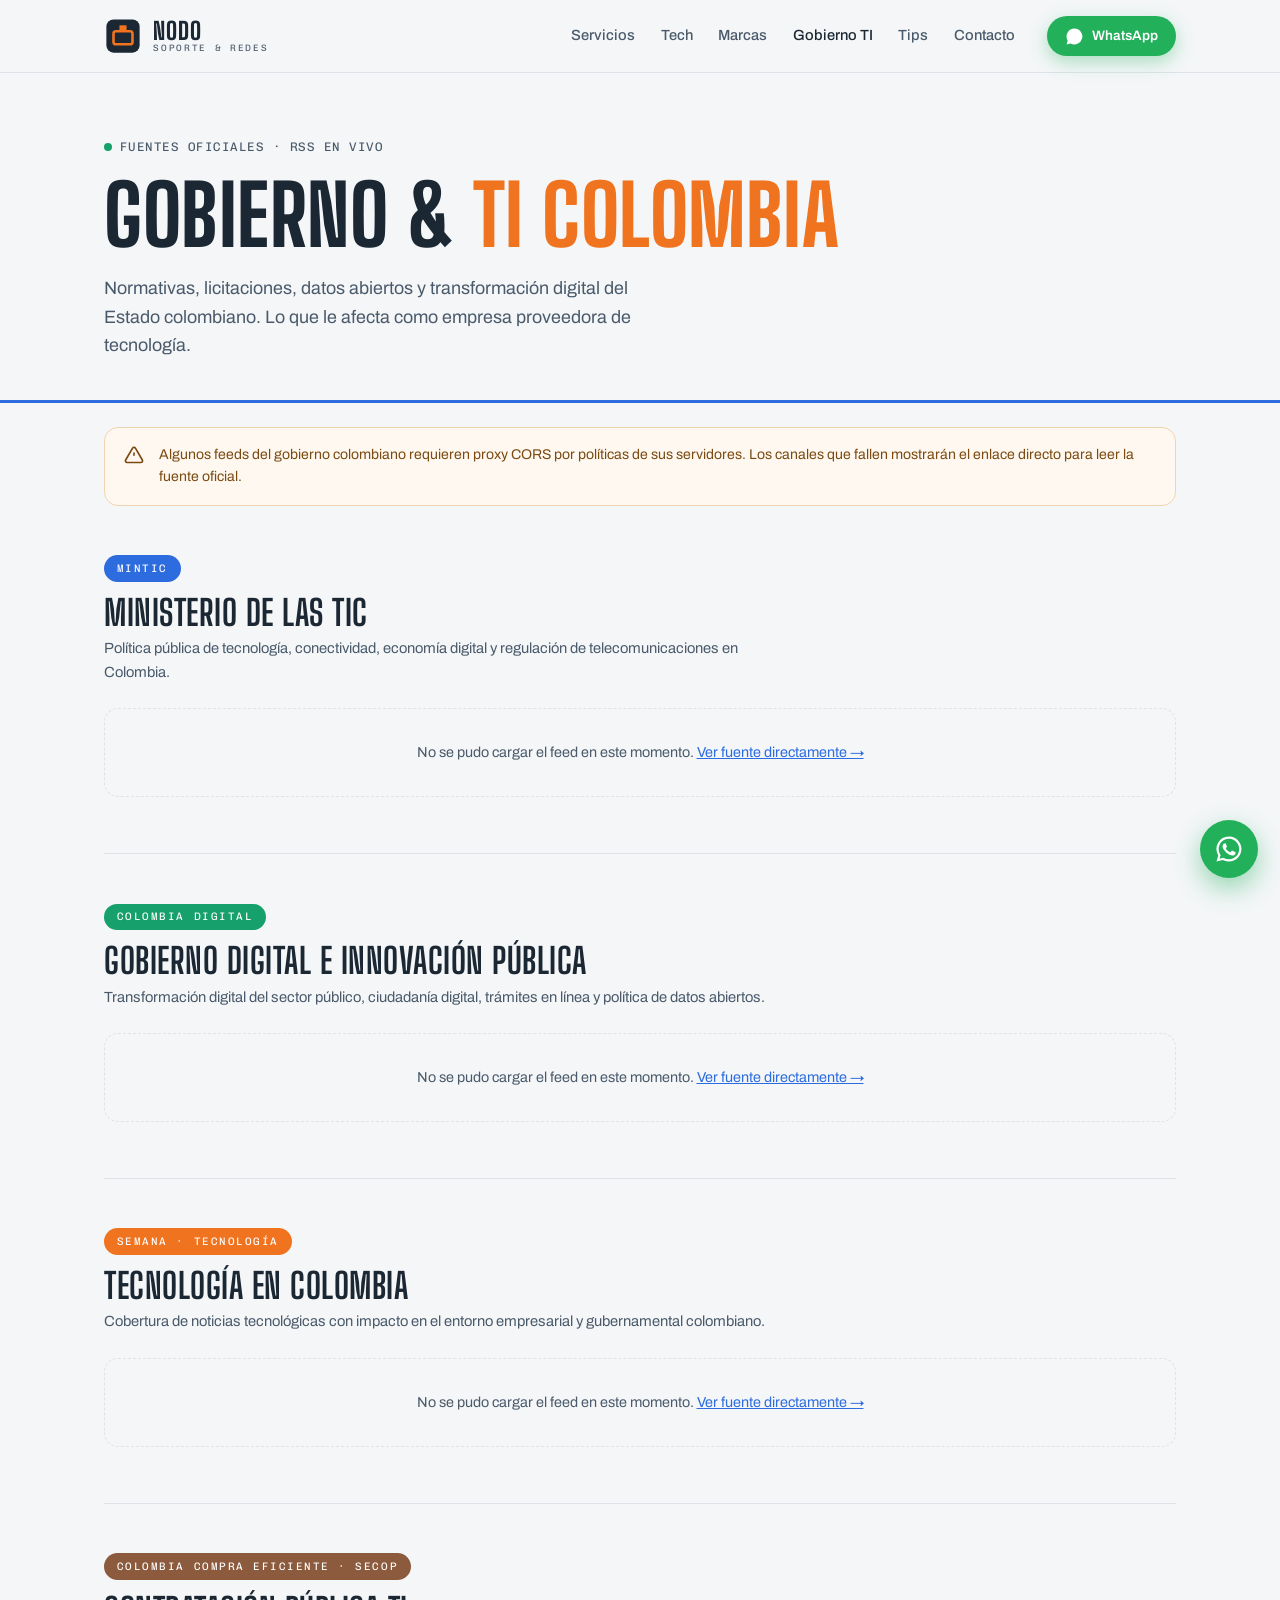
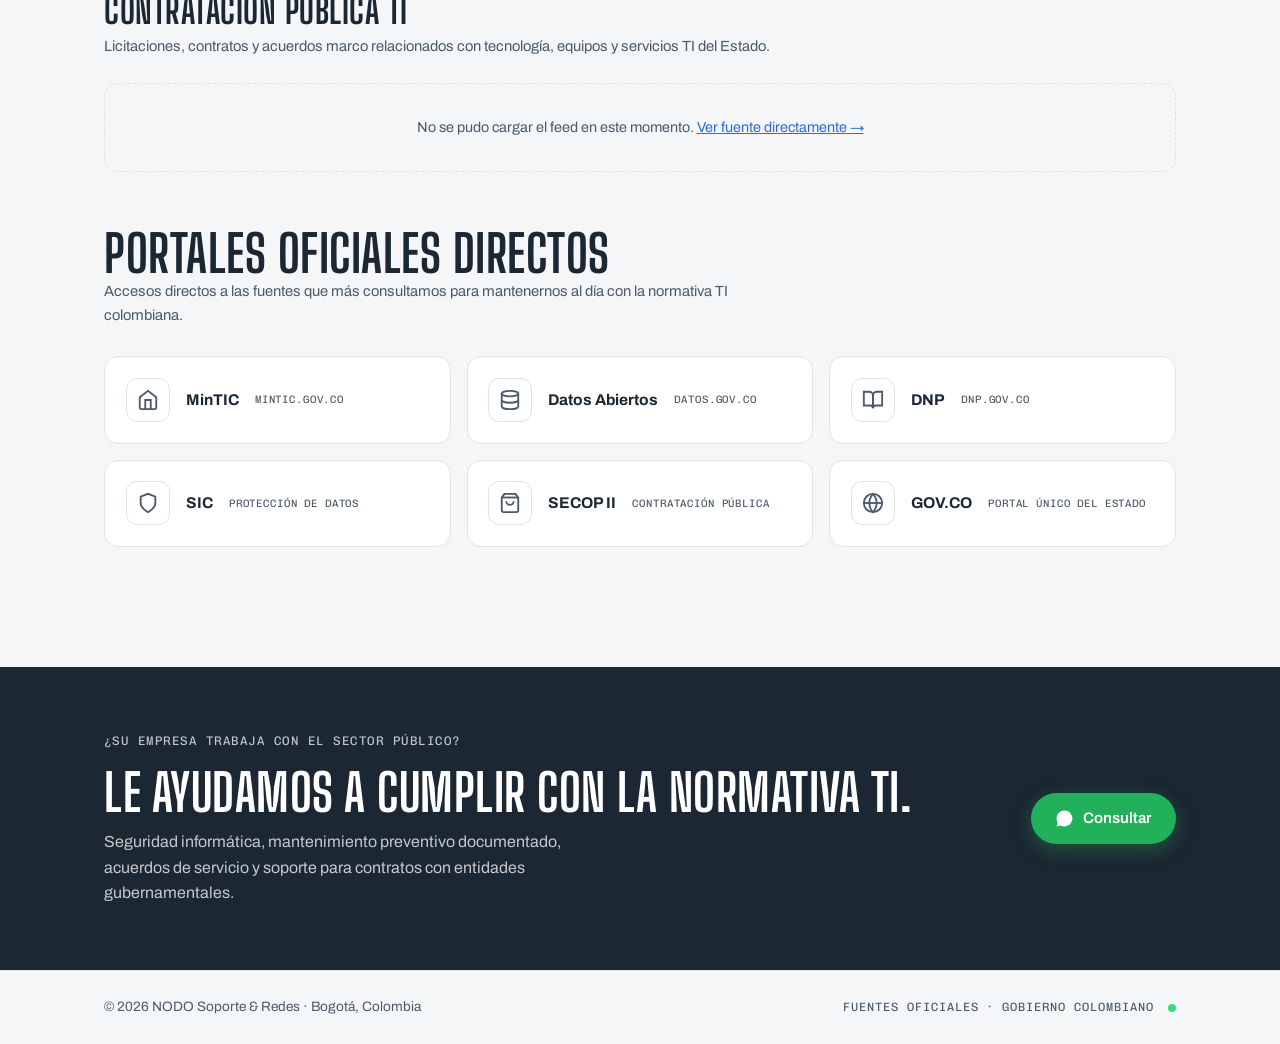
==== gobierno.html @ 035f22e1 "feat: páginas RSS marcas, gobierno Colombia y tips seguridad" ====
<!DOCTYPE html>
<html lang="es">
<head>
<meta charset="UTF-8">
<meta name="viewport" content="width=device-width, initial-scale=1.0">
<title>Gobierno &amp; TI Colombia — NODO Soporte &amp; Redes</title>
<meta name="description" content="Noticias de tecnología del gobierno colombiano: MinTIC, datos abiertos, normativas TI, DNP y transformación digital pública.">
<link rel="preconnect" href="https://fonts.googleapis.com">
<link rel="preconnect" href="https://fonts.gstatic.com" crossorigin>
<link href="https://fonts.googleapis.com/css2?family=Big+Shoulders+Display:wght@600;700;800&family=Archivo:wght@400;500;600;700&family=Chivo+Mono:wght@400;500&display=swap" rel="stylesheet">
<link rel="stylesheet" href="css/styles.css">
<link rel="stylesheet" href="css/rss.css">
<link rel="icon" href="data:image/svg+xml,<svg xmlns='http://www.w3.org/2000/svg' viewBox='0 0 32 32'><rect width='32' height='32' rx='6' fill='%231B2733'/><rect x='8' y='10' width='16' height='12' rx='2' fill='none' stroke='%23F0731F' stroke-width='2'/><rect x='13' y='6' width='6' height='4' fill='%23F0731F'/></svg>">
</head>
<body>

<header class="site-header" id="top">
  <div class="wrap header-inner">
    <a class="brand" href="index.html" aria-label="NODO inicio">
      <svg class="brand-mark" viewBox="0 0 32 32" aria-hidden="true">
        <rect x="2" y="2" width="28" height="28" rx="6" fill="var(--ink)"/>
        <rect x="8" y="12" width="16" height="11" rx="2" fill="none" stroke="var(--naranja)" stroke-width="2.2"/>
        <rect x="13" y="7" width="6" height="5" fill="var(--naranja)"/>
      </svg>
      <span class="brand-name">NODO<small>Soporte &amp; Redes</small></span>
    </a>
    <nav class="main-nav" id="mainNav" aria-label="Navegación principal">
      <a href="index.html#servicios">Servicios</a>
      <a href="noticias.html">Tech</a>
      <a href="marcas.html">Marcas</a>
      <a href="gobierno.html" class="active">Gobierno TI</a>
      <a href="tips.html">Tips</a>
      <a href="index.html#contacto">Contacto</a>
    </nav>
    <a class="btn btn-wa header-cta" href="https://wa.me/573502605543" target="_blank" rel="noopener">
      <svg viewBox="0 0 24 24" aria-hidden="true"><path fill="currentColor" d="M12 2a10 10 0 0 0-8.6 15.1L2 22l5-1.3A10 10 0 1 0 12 2Z"/></svg>
      WhatsApp
    </a>
    <button class="nav-toggle" id="navToggle" aria-label="Abrir menú" aria-expanded="false">
      <span></span><span></span><span></span>
    </button>
  </div>
</header>

<section class="rss-hero" style="--hero-accent:var(--azul)">
  <div class="wrap reveal">
    <p class="eyebrow"><span class="led"></span> Fuentes oficiales · RSS en vivo</p>
    <h1>Gobierno &amp; <em>TI Colombia</em></h1>
    <p class="lead">Normativas, licitaciones, datos abiertos y transformación digital del Estado colombiano. Lo que le afecta como empresa proveedora de tecnología.</p>
  </div>
</section>

<!-- ===== AVISO CORS ===== -->
<div class="wrap">
  <div class="cors-notice reveal">
    <svg viewBox="0 0 24 24" aria-hidden="true"><path fill="none" stroke="currentColor" stroke-width="2" d="M12 9v4M12 17h.01M10.3 3.7L2 18a2 2 0 0 0 1.7 3h16.6A2 2 0 0 0 22 18L13.7 3.7a2 2 0 0 0-3.4 0Z"/></svg>
    <p>Algunos feeds del gobierno colombiano requieren proxy CORS por políticas de sus servidores. Los canales que fallen mostrarán el enlace directo para leer la fuente oficial.</p>
  </div>
</div>

<main class="rss-main">
  <div class="wrap">

    <!-- MinTIC -->
    <section class="rss-channel reveal"
      data-feed="https://api.rss2json.com/v1/api.json?rss_url=https%3A%2F%2Fwww.mintic.gov.co%2Fportal%2Frss%2Fnoticias.xml&count=4"
      data-fallback="https://www.mintic.gov.co/portal/inicio/Sala-de-prensa/Noticias/"
      data-color="var(--azul)">
      <div class="ch-head">
        <span class="ch-badge" style="--bc:var(--azul)">MinTIC</span>
        <h2>Ministerio de las TIC</h2>
        <p class="ch-desc">Política pública de tecnología, conectividad, economía digital y regulación de telecomunicaciones en Colombia.</p>
      </div>
      <div class="ch-grid" id="feed-mintic">
        <div class="rss-skeleton"></div><div class="rss-skeleton"></div>
        <div class="rss-skeleton"></div><div class="rss-skeleton"></div>
      </div>
    </section>

    <!-- Colombia Digital / Gobierno Digital -->
    <section class="rss-channel reveal"
      data-feed="https://api.rss2json.com/v1/api.json?rss_url=https%3A%2F%2Fwww.colombiadigital.net%2Ffeed%2F&count=4"
      data-fallback="https://www.colombiadigital.net/"
      data-color="var(--verde)">
      <div class="ch-head">
        <span class="ch-badge" style="--bc:var(--verde)">Colombia Digital</span>
        <h2>Gobierno digital e innovación pública</h2>
        <p class="ch-desc">Transformación digital del sector público, ciudadanía digital, trámites en línea y política de datos abiertos.</p>
      </div>
      <div class="ch-grid" id="feed-coldigital">
        <div class="rss-skeleton"></div><div class="rss-skeleton"></div>
        <div class="rss-skeleton"></div><div class="rss-skeleton"></div>
      </div>
    </section>

    <!-- Semana Tecnología (noticias Colombia tech) -->
    <section class="rss-channel reveal"
      data-feed="https://api.rss2json.com/v1/api.json?rss_url=https%3A%2F%2Fwww.semana.com%2Frss%2Ftecnologia%2F&count=4"
      data-fallback="https://www.semana.com/tecnologia/"
      data-color="var(--naranja)">
      <div class="ch-head">
        <span class="ch-badge" style="--bc:var(--naranja)">Semana · Tecnología</span>
        <h2>Tecnología en Colombia</h2>
        <p class="ch-desc">Cobertura de noticias tecnológicas con impacto en el entorno empresarial y gubernamental colombiano.</p>
      </div>
      <div class="ch-grid" id="feed-semana">
        <div class="rss-skeleton"></div><div class="rss-skeleton"></div>
        <div class="rss-skeleton"></div><div class="rss-skeleton"></div>
      </div>
    </section>

    <!-- SECOP / Contratación pública -->
    <section class="rss-channel reveal"
      data-feed="https://api.rss2json.com/v1/api.json?rss_url=https%3A%2F%2Fwww.colombiacompra.gov.co%2Frss.xml&count=4"
      data-fallback="https://www.colombiacompra.gov.co/secop/secop-ii"
      data-color="var(--cafe)">
      <div class="ch-head">
        <span class="ch-badge" style="--bc:var(--cafe)">Colombia Compra Eficiente · SECOP</span>
        <h2>Contratación pública TI</h2>
        <p class="ch-desc">Licitaciones, contratos y acuerdos marco relacionados con tecnología, equipos y servicios TI del Estado.</p>
      </div>
      <div class="ch-grid" id="feed-secop">
        <div class="rss-skeleton"></div><div class="rss-skeleton"></div>
        <div class="rss-skeleton"></div><div class="rss-skeleton"></div>
      </div>
    </section>

    <!-- Bloque informativo: enlaces directos gobierno -->
    <section class="gov-links reveal">
      <h2>Portales oficiales directos</h2>
      <p class="ch-desc" style="margin-bottom:1.8rem">Accesos directos a las fuentes que más consultamos para mantenernos al día con la normativa TI colombiana.</p>
      <div class="gov-grid">
        <a class="gov-card" href="https://www.mintic.gov.co/" target="_blank" rel="noopener">
          <span class="gov-icon" style="--gi:var(--azul)">
            <svg viewBox="0 0 24 24"><path fill="none" stroke="currentColor" stroke-width="2" d="M3 9l9-7 9 7v11a2 2 0 0 1-2 2H5a2 2 0 0 1-2-2Z"/><polyline points="9 22 9 12 15 12 15 22" fill="none" stroke="currentColor" stroke-width="2"/></svg>
          </span>
          <strong>MinTIC</strong>
          <span>mintic.gov.co</span>
        </a>
        <a class="gov-card" href="https://datos.gov.co/" target="_blank" rel="noopener">
          <span class="gov-icon" style="--gi:var(--verde)">
            <svg viewBox="0 0 24 24"><ellipse cx="12" cy="5" rx="9" ry="3" fill="none" stroke="currentColor" stroke-width="2"/><path fill="none" stroke="currentColor" stroke-width="2" d="M3 5v14a9 3 0 0 0 18 0V5"/><path fill="none" stroke="currentColor" stroke-width="2" d="M3 12a9 3 0 0 0 18 0"/></svg>
          </span>
          <strong>Datos Abiertos</strong>
          <span>datos.gov.co</span>
        </a>
        <a class="gov-card" href="https://www.dnp.gov.co/" target="_blank" rel="noopener">
          <span class="gov-icon" style="--gi:var(--naranja)">
            <svg viewBox="0 0 24 24"><path fill="none" stroke="currentColor" stroke-width="2" d="M2 3h6a4 4 0 0 1 4 4v14a3 3 0 0 0-3-3H2Z"/><path fill="none" stroke="currentColor" stroke-width="2" d="M22 3h-6a4 4 0 0 0-4 4v14a3 3 0 0 1 3-3h7Z"/></svg>
          </span>
          <strong>DNP</strong>
          <span>dnp.gov.co</span>
        </a>
        <a class="gov-card" href="https://www.sic.gov.co/" target="_blank" rel="noopener">
          <span class="gov-icon" style="--gi:var(--cafe)">
            <svg viewBox="0 0 24 24"><path fill="none" stroke="currentColor" stroke-width="2" d="M12 22s8-4 8-10V5l-8-3-8 3v7c0 6 8 10 8 10Z"/></svg>
          </span>
          <strong>SIC</strong>
          <span>Protección de datos</span>
        </a>
        <a class="gov-card" href="https://www.colombiacompra.gov.co/" target="_blank" rel="noopener">
          <span class="gov-icon" style="--gi:var(--azul)">
            <svg viewBox="0 0 24 24"><path fill="none" stroke="currentColor" stroke-width="2" d="M6 2 3 6v14a2 2 0 0 0 2 2h14a2 2 0 0 0 2-2V6l-3-4Z"/><line x1="3" y1="6" x2="21" y2="6" stroke="currentColor" stroke-width="2"/><path fill="none" stroke="currentColor" stroke-width="2" d="M16 10a4 4 0 0 1-8 0"/></svg>
          </span>
          <strong>SECOP II</strong>
          <span>Contratación pública</span>
        </a>
        <a class="gov-card" href="https://www.gov.co/" target="_blank" rel="noopener">
          <span class="gov-icon" style="--gi:var(--verde)">
            <svg viewBox="0 0 24 24"><circle cx="12" cy="12" r="10" fill="none" stroke="currentColor" stroke-width="2"/><line x1="2" y1="12" x2="22" y2="12" stroke="currentColor" stroke-width="2"/><path fill="none" stroke="currentColor" stroke-width="2" d="M12 2a15.3 15.3 0 0 1 4 10 15.3 15.3 0 0 1-4 10 15.3 15.3 0 0 1-4-10 15.3 15.3 0 0 1 4-10Z"/></svg>
          </span>
          <strong>GOV.CO</strong>
          <span>Portal único del Estado</span>
        </a>
      </div>
    </section>

  </div>
</main>

<section class="news-teaser">
  <div class="wrap news-teaser-inner reveal">
    <div>
      <p class="eyebrow eyebrow-light">¿Su empresa trabaja con el sector público?</p>
      <h2>Le ayudamos a cumplir con la normativa TI.</h2>
      <p>Seguridad informática, mantenimiento preventivo documentado, acuerdos de servicio y soporte para contratos con entidades gubernamentales.</p>
    </div>
    <a class="btn btn-wa" href="https://wa.me/573502605543?text=Hola%2C%20necesito%20soporte%20TI%20para%20sector%20p%C3%BAblico" target="_blank" rel="noopener">
      <svg viewBox="0 0 24 24" aria-hidden="true"><path fill="currentColor" d="M12 2a10 10 0 0 0-8.6 15.1L2 22l5-1.3A10 10 0 1 0 12 2Z"/></svg>
      Consultar
    </a>
  </div>
</section>

<footer class="site-footer">
  <div class="wrap footer-inner">
    <p>© <span id="year"></span> NODO Soporte &amp; Redes · Bogotá, Colombia</p>
    <p class="mono">FUENTES OFICIALES · GOBIERNO COLOMBIANO <span class="led led-green"></span></p>
  </div>
</footer>

<a class="wa-float" href="https://wa.me/573502605543" target="_blank" rel="noopener" aria-label="WhatsApp">
  <svg viewBox="0 0 24 24" aria-hidden="true"><path fill="currentColor" d="M12 2a10 10 0 0 0-8.6 15.1L2 22l5-1.3A10 10 0 1 0 12 2Zm0 18.2a8.2 8.2 0 0 1-4.2-1.1l-.3-.2-3 .8.8-2.9-.2-.3A8.2 8.2 0 1 1 12 20.2Zm4.5-6.1c-.2-.1-1.5-.7-1.7-.8s-.4-.1-.6.1-.7.8-.8 1-.3.2-.5.1a6.7 6.7 0 0 1-2-1.2 7.4 7.4 0 0 1-1.4-1.7c-.1-.2 0-.4.1-.5l.4-.5a1.7 1.7 0 0 0 .3-.4.5.5 0 0 0 0-.4c0-.1-.6-1.4-.8-1.9s-.4-.4-.6-.4h-.5a1 1 0 0 0-.7.3 2.9 2.9 0 0 0-.9 2.1 5 5 0 0 0 1.1 2.7 11.4 11.4 0 0 0 4.4 3.9 14.6 14.6 0 0 0 1.5.5 3.5 3.5 0 0 0 1.6.1 2.6 2.6 0 0 0 1.7-1.2 2.1 2.1 0 0 0 .2-1.2c-.1-.1-.3-.2-.5-.3Z"/></svg>
</a>

<script src="js/main.js"></script>
<script src="js/rss.js"></script>
</body>
</html>
---- css/styles.css ----
/* ============================================================
   NODO Soporte & Redes — styles.css
   Paleta basada en el código de colores T568B del cable UTP
   ============================================================ */
:root{
  --ink:#1B2733;          /* texto / panel oscuro */
  --ink-soft:#4A5A6A;
  --paper:#F4F6F8;        /* fondo claro técnico */
  --card:#FFFFFF;
  --line:#DDE3E9;

  /* Pares UTP */
  --naranja:#F0731F;
  --verde:#16A06B;
  --azul:#2D6CDF;
  --cafe:#8C5A3C;
  --wa:#22B05A;

  --display:"Big Shoulders Display",sans-serif;
  --body:"Archivo",system-ui,sans-serif;
  --mono:"Chivo Mono",monospace;

  --radius:14px;
  --wrap:1120px;
}

*{box-sizing:border-box;margin:0;padding:0}
html{scroll-behavior:smooth}
body{
  font-family:var(--body);
  color:var(--ink);
  background:var(--paper);
  line-height:1.6;
  -webkit-font-smoothing:antialiased;
}
img,svg{display:block;max-width:100%}
a{color:inherit;text-decoration:none}
.wrap{max-width:var(--wrap);margin:0 auto;padding:0 24px}

h1,h2,h3{font-family:var(--display);line-height:1.02;text-transform:uppercase;letter-spacing:.5px}
h1{font-size:clamp(3rem,7vw,5.2rem);font-weight:800}
h1 em{font-style:normal;color:var(--naranja)}
h2{font-size:clamp(2rem,4.5vw,3.2rem);font-weight:700}
h3{font-size:1.25rem;font-weight:700;letter-spacing:.8px}

.eyebrow{
  font-family:var(--mono);font-size:.78rem;letter-spacing:.12em;
  text-transform:uppercase;color:var(--ink-soft);
  display:flex;align-items:center;gap:.5rem;margin-bottom:1rem;
}
.eyebrow-light{color:rgba(255,255,255,.7)}
.lead{font-size:1.12rem;color:var(--ink-soft);max-width:34rem}
.mono{font-family:var(--mono);font-size:.75rem;letter-spacing:.08em}

.led{width:8px;height:8px;border-radius:50%;background:var(--verde);display:inline-block;animation:blink 2.4s infinite}
.led-green{background:#3DDC84;vertical-align:middle;margin-left:.4rem}
@keyframes blink{0%,100%{opacity:1}50%{opacity:.25}}

/* ---------- Botones ---------- */
.btn{
  display:inline-flex;align-items:center;gap:.55rem;
  font-weight:600;font-size:.95rem;
  padding:.85rem 1.5rem;border-radius:999px;
  transition:transform .15s ease,box-shadow .15s ease;
}
.btn svg{width:19px;height:19px}
.btn:hover{transform:translateY(-2px)}
.btn:focus-visible{outline:3px solid var(--azul);outline-offset:2px}
.btn-wa{background:var(--wa);color:#fff;box-shadow:0 6px 18px rgba(34,176,90,.35)}
.btn-ghost{border:2px solid var(--ink);color:var(--ink)}
.btn-light{background:#fff;color:var(--ink)}

/* ---------- Header ---------- */
.site-header{
  position:sticky;top:0;z-index:50;
  background:rgba(244,246,248,.88);backdrop-filter:blur(10px);
  border-bottom:1px solid var(--line);
}
.header-inner{display:flex;align-items:center;gap:2rem;height:72px}
.brand{display:flex;align-items:center;gap:.7rem}
.brand-mark{width:38px;height:38px}
.brand-name{
  font-family:var(--display);font-weight:800;font-size:1.5rem;
  letter-spacing:1px;line-height:1;display:flex;flex-direction:column;
}
.brand-name small{
  font-family:var(--mono);font-weight:400;font-size:.58rem;
  letter-spacing:.18em;color:var(--ink-soft);text-transform:uppercase;
}
.main-nav{display:flex;gap:1.6rem;margin-left:auto}
.main-nav a{font-size:.92rem;font-weight:500;color:var(--ink-soft)}
.main-nav a:hover,.main-nav a.active{color:var(--ink)}
.header-cta{padding:.55rem 1.1rem;font-size:.85rem}
.nav-toggle{display:none;background:none;border:0;cursor:pointer;flex-direction:column;gap:5px;padding:8px}
.nav-toggle span{width:24px;height:2.5px;background:var(--ink);border-radius:2px;transition:.2s}

/* ---------- Hero ---------- */
.hero{padding:5rem 0 4.5rem;overflow:hidden}
.hero-grid{display:grid;grid-template-columns:1.05fr .95fr;gap:3.5rem;align-items:center}
.hero-actions{display:flex;gap:1rem;flex-wrap:wrap;margin-top:2rem}
.hero-copy .lead{margin-top:1.4rem}
.hero-stats{list-style:none;display:flex;gap:2.5rem;margin-top:2.8rem}
.hero-stats strong{font-family:var(--display);font-size:1.9rem;font-weight:800;display:block;line-height:1}
.hero-stats span{font-family:var(--mono);font-size:.7rem;letter-spacing:.08em;text-transform:uppercase;color:var(--ink-soft)}

.hero-panel{margin:0}
.panel-svg{width:100%;height:auto;filter:drop-shadow(0 18px 40px rgba(27,39,51,.18))}
.panel-label{font-family:var(--mono);font-size:9px;letter-spacing:2.5px;fill:#7A8DA1}
.panel-caption{font-family:var(--mono);font-size:.7rem;color:var(--ink-soft);text-align:center;margin-top:1rem;letter-spacing:.06em}

.port-jack{fill:#0E161F;stroke:#33455A;stroke-width:1.2;rx:3;transition:stroke .2s}
.port-led{fill:#33455A;transition:fill .2s}
.port-cable{fill:none;stroke-width:5;stroke-linecap:round;opacity:.85;transition:opacity .2s,stroke-width .2s}
.port-tag{font-family:var(--mono);font-size:8px;fill:#7A8DA1;text-anchor:middle}
g.port-on .port-led{fill:var(--on,#3DDC84)}
g.port-on .port-jack{stroke:var(--on,#3DDC84)}
.cable-on{stroke-width:7;opacity:1}

/* ---------- Servicios (puertos) ---------- */
.services{padding:5rem 0;background:#fff;border-top:1px solid var(--line);border-bottom:1px solid var(--line)}
.section-head{max-width:40rem;margin-bottom:3rem}
.port-grid{display:grid;grid-template-columns:repeat(4,1fr);gap:1.2rem}

.port{
  background:var(--paper);border:1px solid var(--line);border-radius:var(--radius);
  padding:1.4rem 1.3rem 1.6rem;position:relative;
  transition:transform .18s ease,box-shadow .18s ease,border-color .18s ease;
}
.port:hover{transform:translateY(-5px);box-shadow:0 14px 30px rgba(27,39,51,.12);border-color:var(--pc)}
.port header{display:flex;align-items:center;justify-content:space-between;margin-bottom:1.1rem}
.port-num{font-family:var(--mono);font-size:.68rem;letter-spacing:.14em;color:var(--ink-soft)}
/* Par de colores UTP: sólido o rayado blanco */
.pair{width:42px;height:10px;border-radius:5px;background:var(--pc)}
.port[style*="--stripe"] .pair{
  background:repeating-linear-gradient(135deg,var(--pc) 0 6px,#fff 6px 11px);
  border:1px solid var(--pc);
}
.port-icon{
  width:52px;height:52px;border-radius:12px;
  background:#fff;border:1px solid var(--line);
  display:grid;place-items:center;margin-bottom:1rem;color:var(--pc);
}
.port-icon svg{width:28px;height:28px;fill:none;stroke:currentColor;stroke-width:1.8;stroke-linecap:round;stroke-linejoin:round}
.port h3{margin-bottom:.55rem;font-size:1.08rem}
.port p{font-size:.9rem;color:var(--ink-soft);line-height:1.55}

/* ---------- Proceso ---------- */
.process{padding:5rem 0}
.steps{list-style:none;display:grid;grid-template-columns:repeat(4,1fr);gap:1.2rem;counter-reset:step}
.steps li{background:#fff;border:1px solid var(--line);border-radius:var(--radius);padding:1.6rem 1.4rem}
.step-num{
  font-family:var(--display);font-weight:800;font-size:2.4rem;
  color:var(--naranja);display:block;line-height:1;margin-bottom:.8rem;
}
.steps h3{font-size:1.05rem;margin-bottom:.5rem}
.steps p{font-size:.9rem;color:var(--ink-soft)}

/* ---------- Noticias teaser ---------- */
.news-teaser{background:var(--ink);color:#fff;padding:4rem 0}
.news-teaser-inner{display:flex;align-items:center;justify-content:space-between;gap:2.5rem;flex-wrap:wrap}
.news-teaser h2{margin-bottom:.6rem}
.news-teaser p{color:rgba(255,255,255,.75);max-width:32rem}

/* ---------- Contacto ---------- */
.contact{padding:5rem 0}
.contact-grid{display:grid;grid-template-columns:1.1fr .9fr;gap:3rem;align-items:start}
.contact-list{list-style:none;margin:2rem 0}
.contact-list li{margin-bottom:1rem}
.contact-list a{display:inline-flex;align-items:center;gap:.8rem;font-weight:600;font-size:1.05rem}
.contact-list a:hover{color:var(--azul)}
.contact-list svg{width:22px;height:22px;color:var(--ink-soft)}
.socials{display:flex;gap:.8rem;margin-top:1.5rem}
.socials a{
  width:44px;height:44px;border-radius:12px;border:1px solid var(--line);
  background:#fff;display:grid;place-items:center;transition:.15s;
}
.socials a:hover{transform:translateY(-3px);border-color:var(--ink);color:var(--azul)}
.socials svg{width:20px;height:20px}

.contact-card{
  background:var(--ink);color:#fff;border-radius:var(--radius);
  padding:2rem 1.8rem;
}
.contact-card h3{margin-bottom:1.2rem;color:#fff}
.hours{width:100%;border-collapse:collapse;font-size:.95rem}
.hours td{padding:.6rem 0;border-bottom:1px solid rgba(255,255,255,.12)}
.hours td:last-child{text-align:right;font-family:var(--mono);font-size:.82rem;color:#9FD9B8}
.contact-card .note{margin-top:1.3rem;font-size:.85rem;color:rgba(255,255,255,.65)}

/* ---------- Footer ---------- */
.site-footer{border-top:1px solid var(--line);padding:1.6rem 0}
.footer-inner{display:flex;justify-content:space-between;align-items:center;gap:1rem;flex-wrap:wrap;font-size:.85rem;color:var(--ink-soft)}

/* ---------- WhatsApp flotante ---------- */
.wa-float{
  position:fixed;right:22px;bottom:22px;z-index:60;
  width:58px;height:58px;border-radius:50%;
  background:var(--wa);color:#fff;display:grid;place-items:center;
  box-shadow:0 10px 26px rgba(34,176,90,.45);
  transition:transform .15s ease;
}
.wa-float:hover{transform:scale(1.08)}
.wa-float svg{width:30px;height:30px}

/* ---------- Página de noticias ---------- */
.news-hero{padding:4rem 0 2.5rem}
.news-hero .lead{margin-top:1rem}
.topic{padding:3rem 0}
.topic + .topic{border-top:1px solid var(--line)}
.topic-head{display:flex;align-items:baseline;gap:1rem;margin-bottom:1.8rem;flex-wrap:wrap}
.topic-head .tag{
  font-family:var(--mono);font-size:.7rem;letter-spacing:.12em;text-transform:uppercase;
  padding:.3rem .7rem;border-radius:999px;color:#fff;background:var(--tc,var(--ink));
}
.card-grid{display:grid;grid-template-columns:repeat(3,1fr);gap:1.2rem}
.news-card{
  background:#fff;border:1px solid var(--line);border-radius:var(--radius);
  padding:1.5rem 1.4rem;display:flex;flex-direction:column;gap:.7rem;
  transition:transform .15s,box-shadow .15s;
}
.news-card:hover{transform:translateY(-4px);box-shadow:0 12px 26px rgba(27,39,51,.1)}
.news-card h3{font-size:1.05rem}
.news-card p{font-size:.9rem;color:var(--ink-soft);flex:1}
.news-card .src{font-family:var(--mono);font-size:.7rem;letter-spacing:.08em;color:var(--tc,var(--azul));text-transform:uppercase}

.bench{width:100%;border-collapse:collapse;background:#fff;border:1px solid var(--line);border-radius:var(--radius);overflow:hidden;font-size:.92rem}
.bench th,.bench td{padding:.85rem 1rem;text-align:left;border-bottom:1px solid var(--line)}
.bench th{font-family:var(--mono);font-size:.72rem;letter-spacing:.1em;text-transform:uppercase;background:var(--ink);color:#fff}
.bench tr:last-child td{border-bottom:0}
.bench td:first-child{font-weight:600}
.table-scroll{overflow-x:auto;border-radius:var(--radius)}
.disclaimer{font-family:var(--mono);font-size:.72rem;color:var(--ink-soft);margin-top:1rem;letter-spacing:.04em}

/* ---------- Animación de aparición ---------- */
.reveal{opacity:0;transform:translateY(22px);transition:opacity .6s ease,transform .6s ease}
.reveal.in{opacity:1;transform:none}
@media (prefers-reduced-motion:reduce){
  .reveal{opacity:1;transform:none;transition:none}
  .led{animation:none}
  html{scroll-behavior:auto}
}

/* ---------- Responsive ---------- */
@media (max-width:980px){
  .hero-grid{grid-template-columns:1fr}
  .port-grid{grid-template-columns:repeat(2,1fr)}
  .steps{grid-template-columns:repeat(2,1fr)}
  .contact-grid{grid-template-columns:1fr}
  .card-grid{grid-template-columns:repeat(2,1fr)}
}
@media (max-width:680px){
  .main-nav{
    display:none;position:absolute;top:72px;left:0;right:0;
    background:#fff;border-bottom:1px solid var(--line);
    flex-direction:column;gap:0;padding:.5rem 0;
  }
  .main-nav.open{display:flex}
  .main-nav a{padding:.9rem 24px;border-top:1px solid var(--line)}
  .nav-toggle{display:flex}
  .header-cta{margin-left:auto}
  .port-grid,.steps,.card-grid{grid-template-columns:1fr}
  .hero{padding:3.5rem 0}
  .hero-stats{gap:1.6rem;flex-wrap:wrap}
}
---- css/rss.css ----
/* ============================================================
   rss.css — Estilos para páginas de RSS y tips
   NODO Soporte & Redes
   ============================================================ */

/* ---------- Hero RSS ---------- */
.rss-hero {
  padding: 4rem 0 2.5rem;
  border-bottom: 3px solid var(--hero-accent, var(--naranja));
}
.rss-hero h1 { margin-top: .5rem; }
.rss-hero .lead { margin-top: 1rem; }

/* ---------- Aviso CORS ---------- */
.cors-notice {
  display: flex;
  align-items: flex-start;
  gap: .9rem;
  background: #FFF8F0;
  border: 1px solid #F0D4B0;
  border-radius: var(--radius);
  padding: 1rem 1.2rem;
  margin: 1.5rem 0 0;
  font-size: .88rem;
  color: #7A4A10;
}
.cors-notice svg { width: 20px; height: 20px; flex-shrink: 0; margin-top: 1px; }

/* ---------- Canal RSS ---------- */
.rss-main { padding: 3rem 0 4rem; }
.rss-channel { margin-bottom: 3.5rem; }
.rss-channel + .rss-channel { border-top: 1px solid var(--line); padding-top: 3rem; }

.ch-head { margin-bottom: 1.5rem; }
.ch-head h2 { font-size: clamp(1.5rem, 3vw, 2.2rem); margin-bottom: .4rem; }
.ch-desc { font-size: .92rem; color: var(--ink-soft); max-width: 42rem; }

.ch-badge {
  display: inline-block;
  font-family: var(--mono);
  font-size: .68rem;
  letter-spacing: .14em;
  text-transform: uppercase;
  padding: .3rem .8rem;
  border-radius: 999px;
  color: #fff;
  background: var(--bc, var(--ink));
  margin-bottom: .8rem;
}

/* ---------- Grid de artículos ---------- */
.ch-grid {
  display: grid;
  grid-template-columns: repeat(4, 1fr);
  gap: 1rem;
}

/* Artículo RSS */
.rss-article {
  background: var(--card);
  border: 1px solid var(--line);
  border-radius: var(--radius);
  padding: 1.3rem;
  display: flex;
  flex-direction: column;
  gap: .6rem;
  transition: transform .15s, box-shadow .15s, border-color .15s;
  text-decoration: none;
  color: var(--ink);
}
.rss-article:hover {
  transform: translateY(-4px);
  box-shadow: 0 10px 24px rgba(27,39,51,.1);
  border-color: var(--ac, var(--naranja));
}
.rss-article .art-meta {
  font-family: var(--mono);
  font-size: .67rem;
  letter-spacing: .08em;
  text-transform: uppercase;
  color: var(--ac, var(--naranja));
}
.rss-article h3 {
  font-size: 1rem;
  line-height: 1.3;
  font-family: var(--body);
  font-weight: 700;
  letter-spacing: 0;
  text-transform: none;
}
.rss-article p {
  font-size: .87rem;
  color: var(--ink-soft);
  flex: 1;
  display: -webkit-box;
  -webkit-line-clamp: 3;
  -webkit-box-orient: vertical;
  overflow: hidden;
}
.art-cta {
  font-family: var(--mono);
  font-size: .7rem;
  letter-spacing: .08em;
  color: var(--ac, var(--naranja));
  display: flex;
  align-items: center;
  gap: .3rem;
  margin-top: .2rem;
}
.art-cta::after { content: "→"; }

/* ---------- Skeleton loader ---------- */
.rss-skeleton {
  background: linear-gradient(90deg, #E8ECF0 25%, #F4F6F8 50%, #E8ECF0 75%);
  background-size: 200% 100%;
  animation: shimmer 1.4s infinite;
  border-radius: var(--radius);
  height: 160px;
}
@keyframes shimmer {
  0%   { background-position: 200% center; }
  100% { background-position: -200% center; }
}
@media (prefers-reduced-motion: reduce) {
  .rss-skeleton { animation: none; background: #E8ECF0; }
}

/* Estado de error */
.rss-error {
  grid-column: 1 / -1;
  text-align: center;
  padding: 2rem;
  border: 1px dashed var(--line);
  border-radius: var(--radius);
  font-size: .9rem;
  color: var(--ink-soft);
}
.rss-error a { color: var(--azul); text-decoration: underline; }

/* ---------- Tips estáticos ---------- */
.tips-static { margin-bottom: 3.5rem; }
.tips-grid {
  display: grid;
  grid-template-columns: repeat(3, 1fr);
  gap: 1.1rem;
  margin-top: 1.5rem;
}
.tip-card {
  background: var(--card);
  border: 1px solid var(--line);
  border-radius: var(--radius);
  padding: 1.4rem;
  display: flex;
  flex-direction: column;
  gap: .6rem;
}
.tip-card.tip-critical {
  border-color: var(--naranja);
  background: #FFF8F3;
}
.tip-icon {
  width: 46px; height: 46px;
  border-radius: 11px;
  background: #fff;
  border: 1px solid var(--line);
  display: grid;
  place-items: center;
  color: var(--ti, var(--ink));
}
.tip-icon svg { width: 24px; height: 24px; }
.tip-tag {
  font-family: var(--mono);
  font-size: .68rem;
  letter-spacing: .1em;
  text-transform: uppercase;
  color: var(--tt, var(--ink-soft));
}
.tip-card h3 {
  font-size: 1rem;
  font-family: var(--body);
  font-weight: 700;
  text-transform: none;
  letter-spacing: 0;
  line-height: 1.3;
}
.tip-card p { font-size: .88rem; color: var(--ink-soft); line-height: 1.55; }
.tip-card code {
  font-family: var(--mono);
  font-size: .82em;
  background: #E8ECF0;
  padding: .1em .35em;
  border-radius: 4px;
  color: var(--ink);
}

/* ---------- Portales gobierno ---------- */
.gov-links { margin-bottom: 3.5rem; }
.gov-grid {
  display: grid;
  grid-template-columns: repeat(3, 1fr);
  gap: 1rem;
}
.gov-card {
  background: var(--card);
  border: 1px solid var(--line);
  border-radius: var(--radius);
  padding: 1.3rem;
  display: flex;
  align-items: center;
  gap: 1rem;
  transition: transform .15s, border-color .15s, box-shadow .15s;
  text-decoration: none;
  color: var(--ink);
}
.gov-card:hover {
  transform: translateY(-3px);
  border-color: var(--gi, var(--azul));
  box-shadow: 0 8px 20px rgba(27,39,51,.09);
}
.gov-icon {
  width: 44px; height: 44px;
  flex-shrink: 0;
  border-radius: 11px;
  background: #fff;
  border: 1px solid var(--line);
  display: grid;
  place-items: center;
  color: var(--gi, var(--azul));
}
.gov-icon svg { width: 22px; height: 22px; }
.gov-card strong { display: block; font-size: .97rem; line-height: 1.2; }
.gov-card span { font-family: var(--mono); font-size: .67rem; letter-spacing: .08em; color: var(--ink-soft); text-transform: uppercase; }

/* ---------- Responsive ---------- */
@media (max-width: 980px) {
  .ch-grid { grid-template-columns: repeat(2, 1fr); }
  .tips-grid { grid-template-columns: repeat(2, 1fr); }
  .gov-grid { grid-template-columns: repeat(2, 1fr); }
}
@media (max-width: 680px) {
  .ch-grid { grid-template-columns: 1fr; }
  .tips-grid { grid-template-columns: 1fr; }
  .gov-grid { grid-template-columns: 1fr; }
  .gov-card { flex-direction: column; align-items: flex-start; }
}
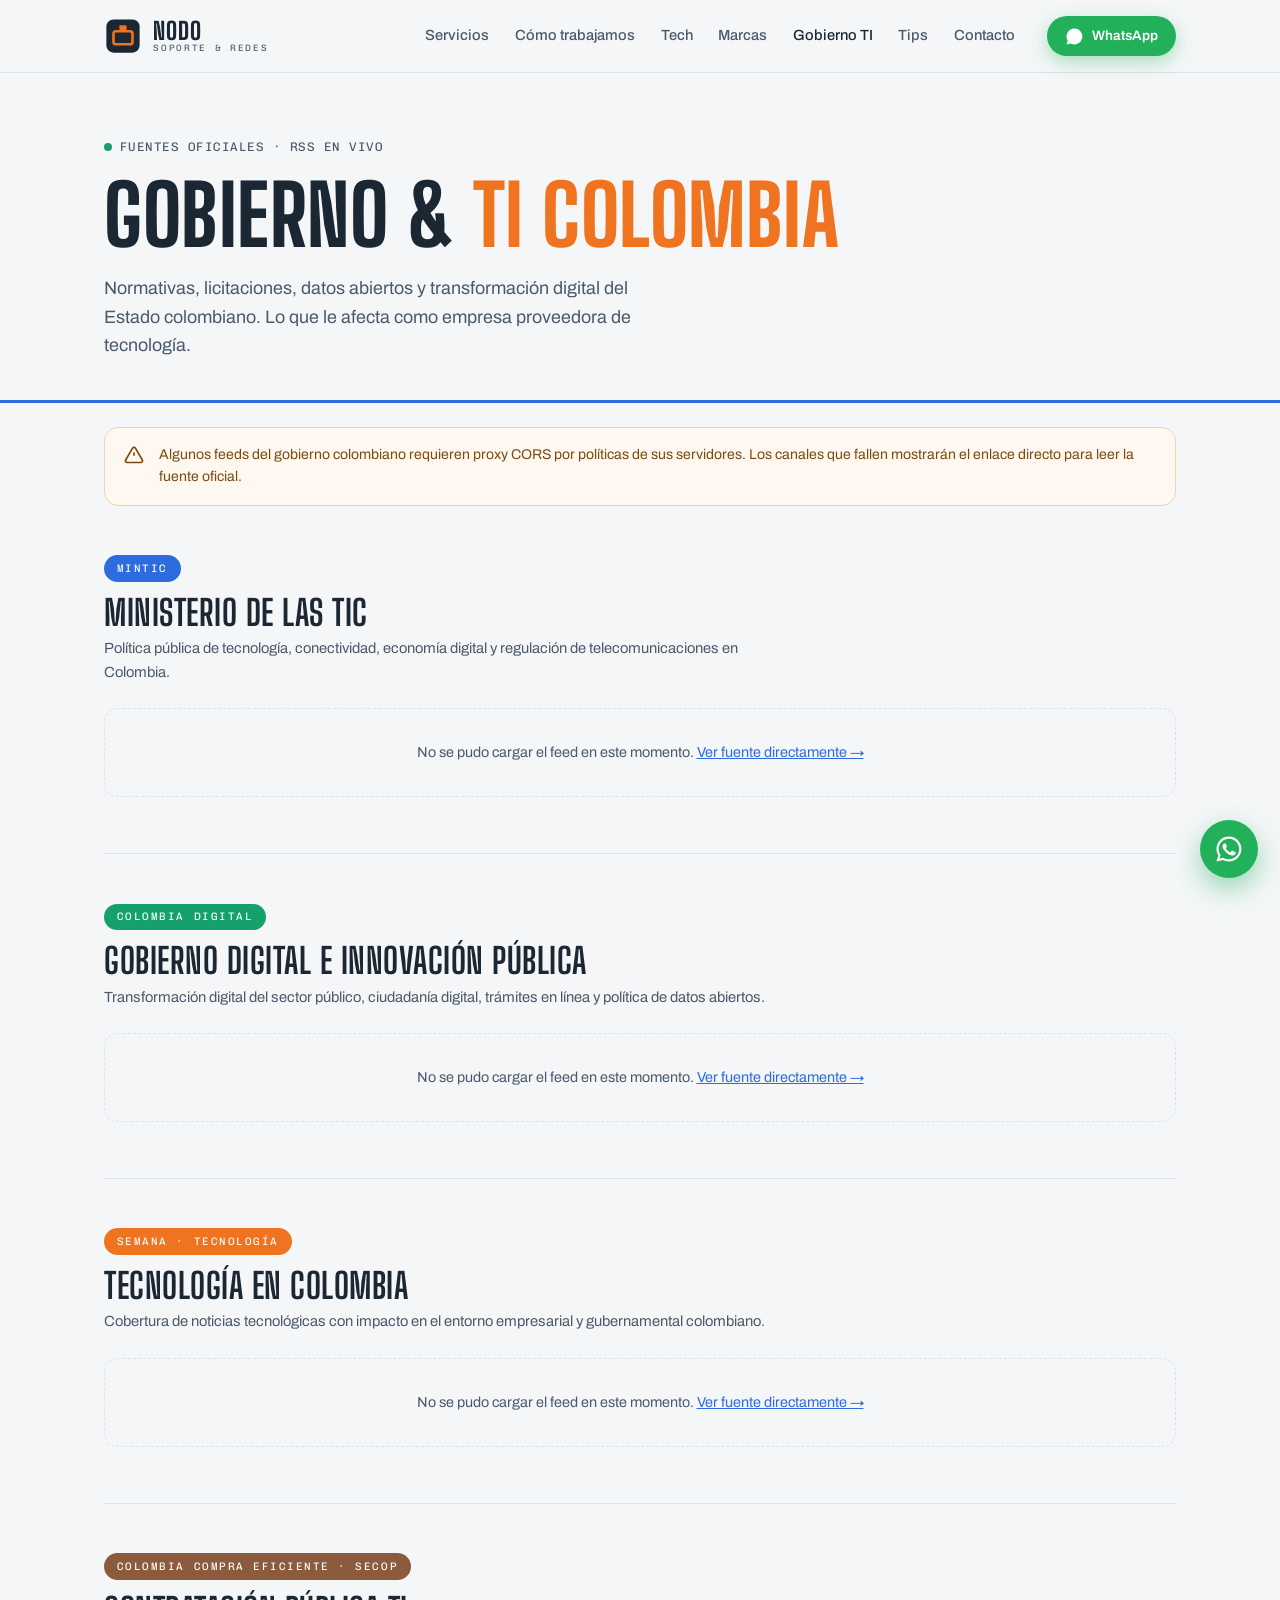
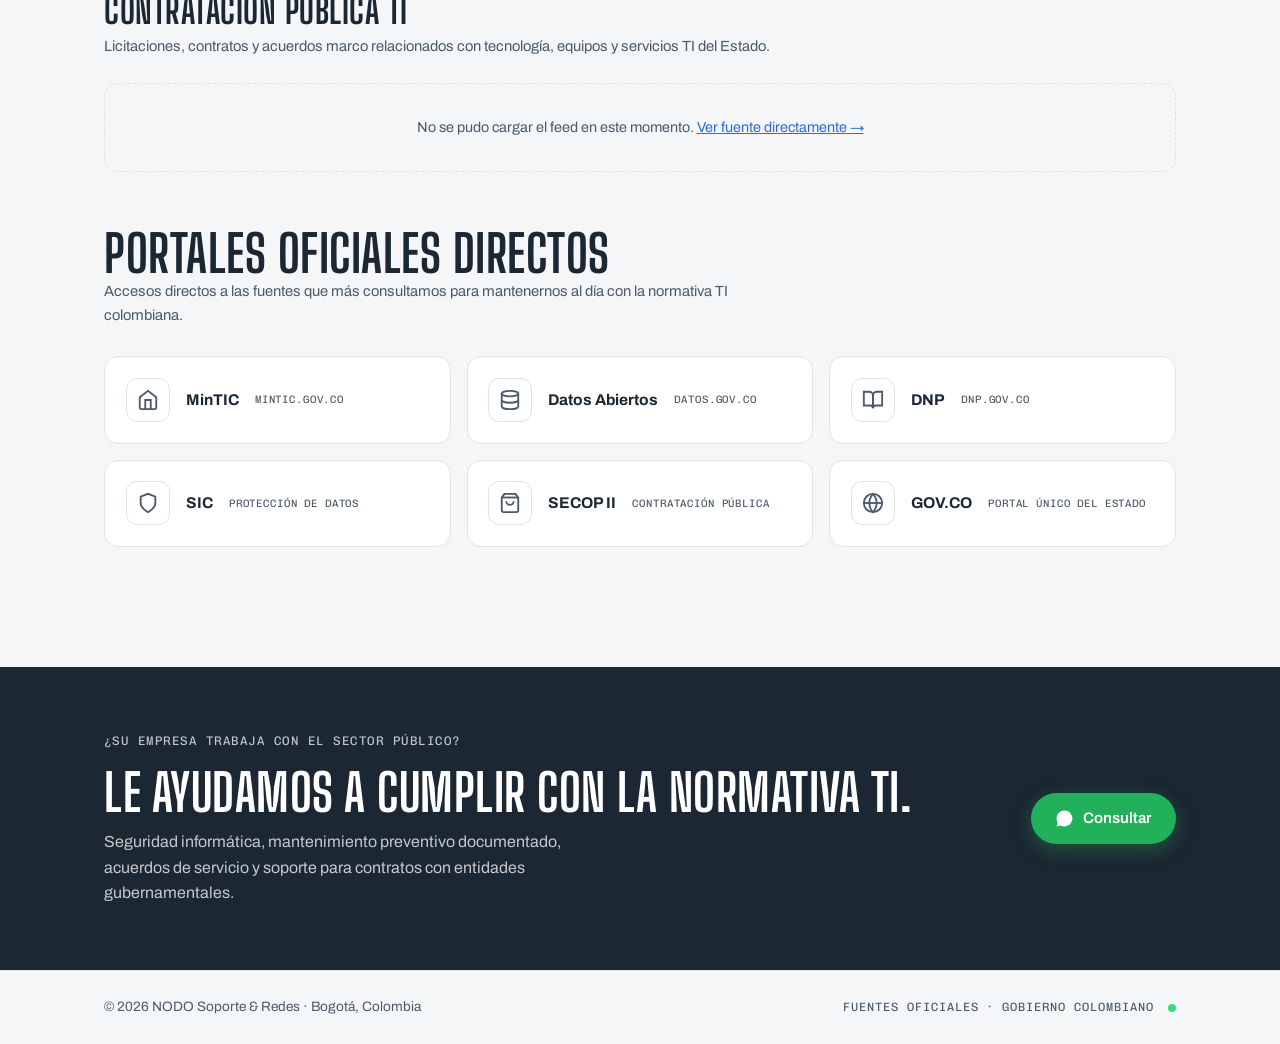
==== commit a4e589f6: "fix: navbar completo con 7 ítems en todas las páginas" ====
--- a/gobierno.html
+++ b/gobierno.html
@@ -26,6 +26,7 @@
     </a>
     <nav class="main-nav" id="mainNav" aria-label="Navegación principal">
       <a href="index.html#servicios">Servicios</a>
+      <a href="index.html#proceso">Cómo trabajamos</a>
       <a href="noticias.html">Tech</a>
       <a href="marcas.html">Marcas</a>
       <a href="gobierno.html" class="active">Gobierno TI</a>
